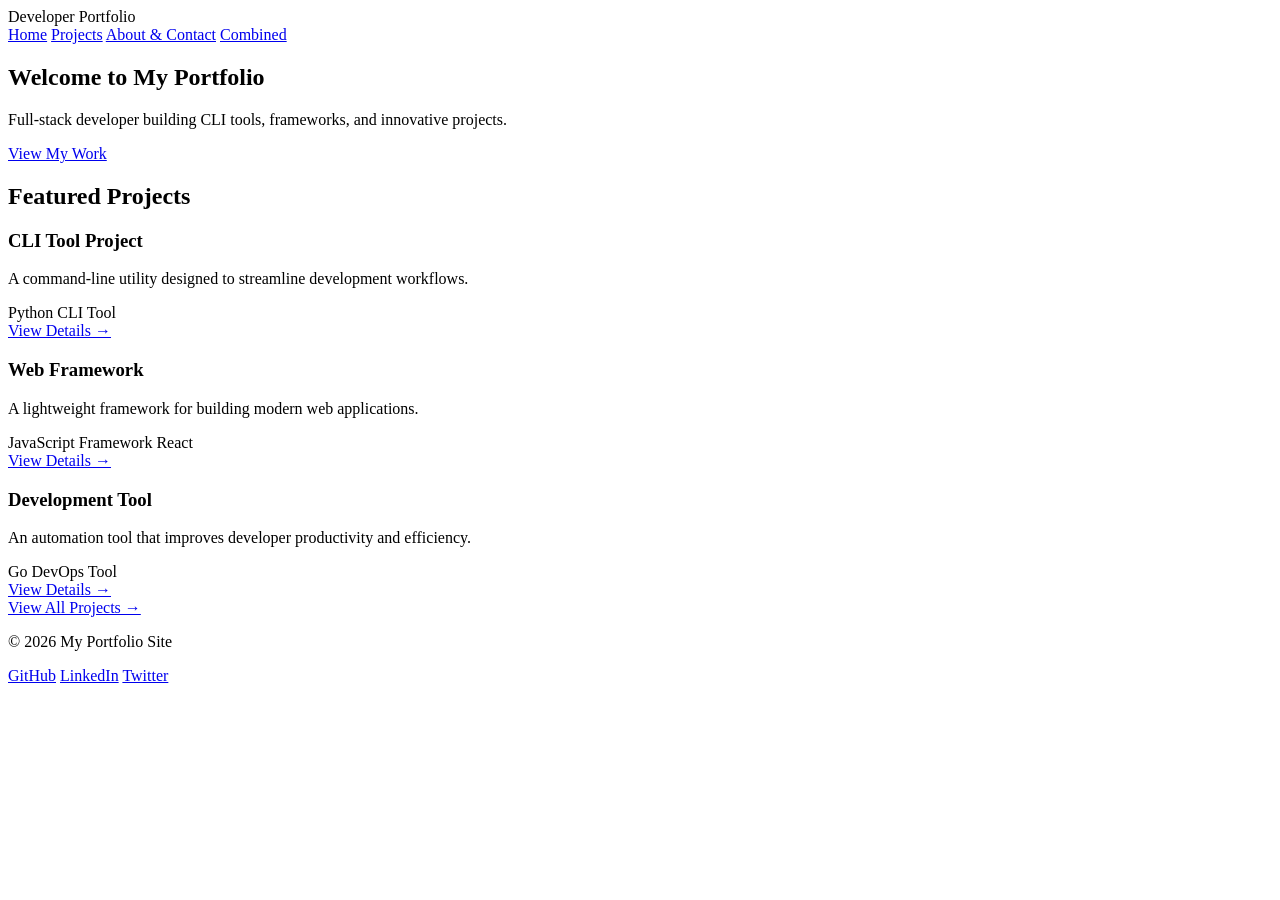
==== index.html @ 74bbf459 "1st commit" ====
<!DOCTYPE html>
<html lang="en">
<head>
    <meta charset="UTF-8">
    <meta name="viewport" content="width=device-width, initial-scale=1.0">
    <title>Welcome to My Portfolio</title>
    <link rel="stylesheet" href="styles.css">
</head>
<body>
    <div class="site-wrapper">
        <!-- Shared Navigation -->
        <header class="site-header">
            <nav class="header-nav" aria-label="Primary navigation">
                <span class="header-brand">Developer Portfolio</span>
                <div class="header-links">
                    <a href="index.html">Home</a>
                    <a href="projects.html">Projects</a>
                    <a href="about.html">About & Contact</a>
                    <a href="combined.html">Combined</a>
                </div>
            </nav>
        </header>

    <!-- Page Content -->
    <main class="page-main">
        <!-- Hero Section -->
        <section class="hero">
            <h1>Welcome to My Portfolio</h1>
            <p>Full-stack developer building CLI tools, frameworks, and innovative projects.</p>
            <a href="projects.html" class="cta-button">View My Work</a>
        </section>

        <!-- Featured Projects Preview -->
        <section class="featured-projects">
            <h2>Featured Projects</h2>
            
            <article class="project-card">
                <h3>CLI Tool Project</h3>
                <p>A command-line utility designed to streamline development workflows.</p>
                <div class="tech-tags">
                    <span class="tag">Python</span>
                    <span class="tag">CLI</span>
                    <span class="tag">Tool</span>
                </div>
                <a href="project-detail.html" class="view-details">View Details →</a>
            </article>

            <article class="project-card">
                <h3>Web Framework</h3>
                <p>A lightweight framework for building modern web applications.</p>
                <div class="tech-tags">
                    <span class="tag">JavaScript</span>
                    <span class="tag">Framework</span>
                    <span class="tag">React</span>
                </div>
                <a href="project-detail.html" class="view-details">View Details →</a>
            </article>

            <article class="project-card">
                <h3>Development Tool</h3>
                <p>An automation tool that improves developer productivity and efficiency.</p>
                <div class="tech-tags">
                    <span class="tag">Go</span>
                    <span class="tag">DevOps</span>
                    <span class="tag">Tool</span>
                </div>
                <a href="project-detail.html" class="view-details">View Details →</a>
            </article>

            <div class="view-more">
                <a href="projects.html" class="view-all">View All Projects →</a>
            </div>
        </section>
    </main>

    <!-- Footer Element -->
    <footer class="site-footer">
        <p>&copy; 2026 My Portfolio Site</p>
        <div class="footer-links">
            <a href="https://github.com" target="_blank">GitHub</a>
            <a href="https://linkedin.com" target="_blank">LinkedIn</a>
            <a href="https://twitter.com" target="_blank">Twitter</a>
        </div>
    </footer>
    </div>
    <script src="scripts.js"></script>
</body>
</html>
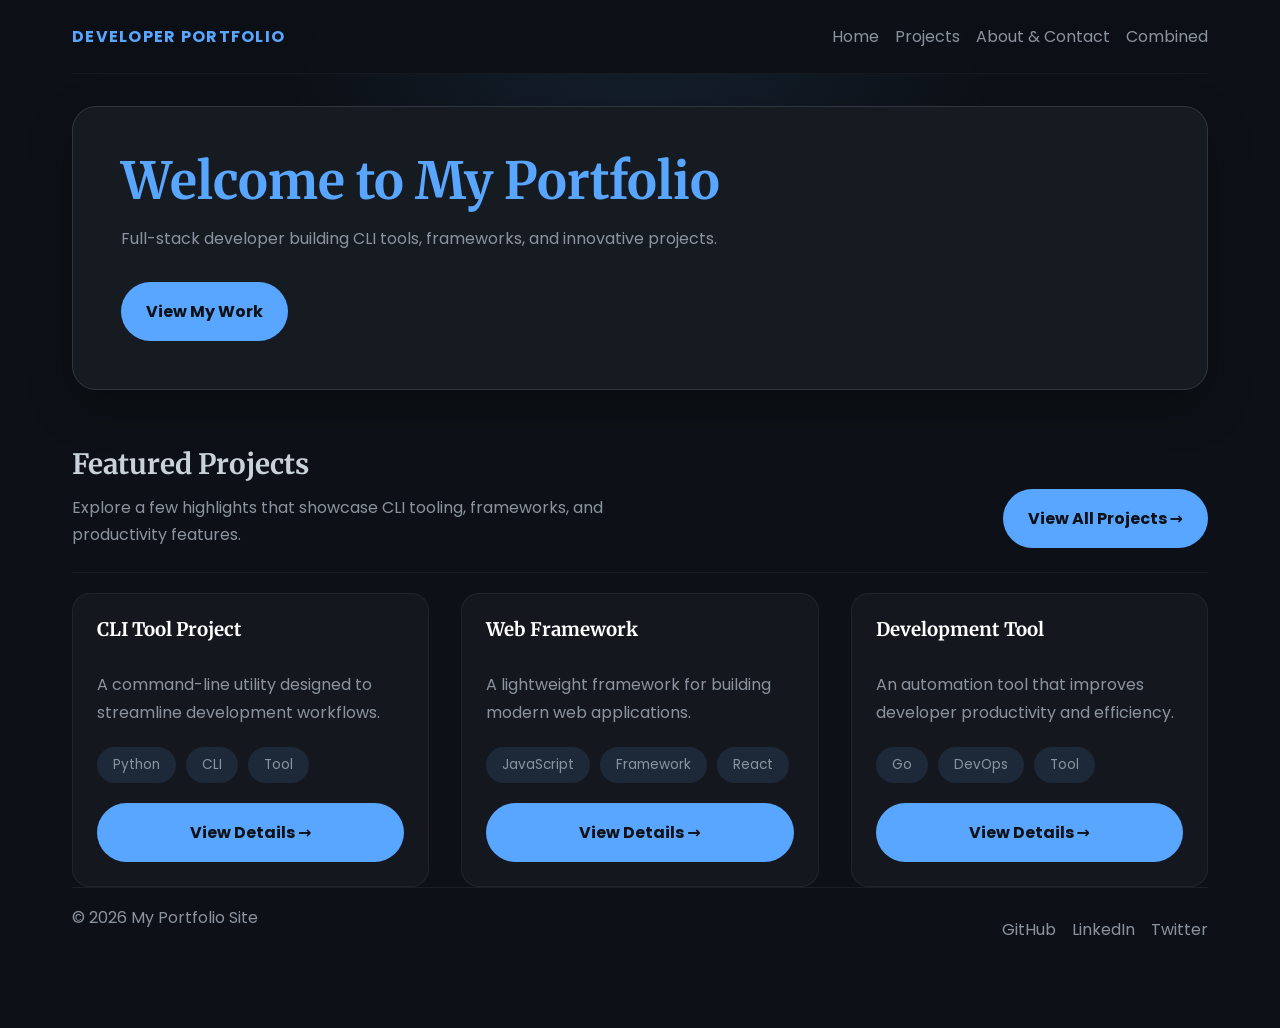
==== commit 8c0accf6: "Flexbox layout" ====
--- a/index.html
+++ b/index.html
@@ -4,7 +4,7 @@
     <meta charset="UTF-8">
     <meta name="viewport" content="width=device-width, initial-scale=1.0">
     <title>Welcome to My Portfolio</title>
-    <link rel="stylesheet" href="styles.css">
+    <link rel="stylesheet" href="assets/css/styles.css">
 </head>
 <body>
     <div class="site-wrapper">
@@ -14,9 +14,9 @@
                 <span class="header-brand">Developer Portfolio</span>
                 <div class="header-links">
                     <a href="index.html">Home</a>
-                    <a href="projects.html">Projects</a>
-                    <a href="about.html">About & Contact</a>
-                    <a href="combined.html">Combined</a>
+                    <a href="pages/projects.html">Projects</a>
+                    <a href="pages/about.html">About & Contact</a>
+                    <a href="pages/combined.html">Combined</a>
                 </div>
             </nav>
         </header>
@@ -27,48 +27,51 @@
         <section class="hero">
             <h1>Welcome to My Portfolio</h1>
             <p>Full-stack developer building CLI tools, frameworks, and innovative projects.</p>
-            <a href="projects.html" class="cta-button">View My Work</a>
+            <a href="pages/projects.html" class="cta-button">View My Work</a>
         </section>
 
         <!-- Featured Projects Preview -->
         <section class="featured-projects">
-            <h2>Featured Projects</h2>
-            
-            <article class="project-card">
-                <h3>CLI Tool Project</h3>
-                <p>A command-line utility designed to streamline development workflows.</p>
-                <div class="tech-tags">
-                    <span class="tag">Python</span>
-                    <span class="tag">CLI</span>
-                    <span class="tag">Tool</span>
+            <div class="featured-header">
+                <div>
+                    <h2>Featured Projects</h2>
+                    <p>Explore a few highlights that showcase CLI tooling, frameworks, and productivity features.</p>
                 </div>
-                <a href="project-detail.html" class="view-details">View Details →</a>
-            </article>
+                <a href="pages/projects.html" class="view-all">View All Projects →</a>
+            </div>
+            <div class="project-list">
+                <article class="project-card">
+                    <h3>CLI Tool Project</h3>
+                    <p>A command-line utility designed to streamline development workflows.</p>
+                    <div class="tech-tags">
+                        <span class="tag">Python</span>
+                        <span class="tag">CLI</span>
+                        <span class="tag">Tool</span>
+                    </div>
+                    <a href="pages/project-detail.html" class="view-details">View Details →</a>
+                </article>
 
-            <article class="project-card">
-                <h3>Web Framework</h3>
-                <p>A lightweight framework for building modern web applications.</p>
-                <div class="tech-tags">
-                    <span class="tag">JavaScript</span>
-                    <span class="tag">Framework</span>
-                    <span class="tag">React</span>
-                </div>
-                <a href="project-detail.html" class="view-details">View Details →</a>
-            </article>
+                <article class="project-card">
+                    <h3>Web Framework</h3>
+                    <p>A lightweight framework for building modern web applications.</p>
+                    <div class="tech-tags">
+                        <span class="tag">JavaScript</span>
+                        <span class="tag">Framework</span>
+                        <span class="tag">React</span>
+                    </div>
+                    <a href="pages/project-detail.html" class="view-details">View Details →</a>
+                </article>
 
-            <article class="project-card">
-                <h3>Development Tool</h3>
-                <p>An automation tool that improves developer productivity and efficiency.</p>
-                <div class="tech-tags">
-                    <span class="tag">Go</span>
-                    <span class="tag">DevOps</span>
-                    <span class="tag">Tool</span>
-                </div>
-                <a href="project-detail.html" class="view-details">View Details →</a>
-            </article>
-
-            <div class="view-more">
-                <a href="projects.html" class="view-all">View All Projects →</a>
+                <article class="project-card">
+                    <h3>Development Tool</h3>
+                    <p>An automation tool that improves developer productivity and efficiency.</p>
+                    <div class="tech-tags">
+                        <span class="tag">Go</span>
+                        <span class="tag">DevOps</span>
+                        <span class="tag">Tool</span>
+                    </div>
+                    <a href="pages/project-detail.html" class="view-details">View Details →</a>
+                </article>
             </div>
         </section>
     </main>
--- a/assets/css/styles.css
+++ b/assets/css/styles.css
@@ -0,0 +1,831 @@
+/* Shared portfolio styles */
+@import url('https://fonts.googleapis.com/css2?family=Merriweather:wght@400;700&family=Poppins:wght@300;400;600;700&display=swap');
+
+:root {
+    color-scheme: dark;
+    /* color palette */
+    --bg: #0d1117;
+    --surface: #161b22;
+    --surface-strong: #21262d;
+    --border: #30363d;
+    --accent: #58a6ff;
+    --accent-strong: #79c0ff;
+    --text: #c9d1d9;
+    --muted: #8b949e;
+    --success: #3fb950;
+    --shadow: 0 18px 45px rgba(0, 0, 0, 0.25);
+
+    /* spacing scale (multiples of 8px) */
+    --space-1: 8px;
+    --space-2: 16px;
+    --space-3: 24px;
+    --space-4: 32px;
+    --space-5: 40px;
+    --space-6: 48px;
+
+    /* border radius tokens */
+    --radius-sm: 8px;
+    --radius-md: 16px;
+    --radius-lg: 24px;
+}
+
+* {
+    box-sizing: border-box;
+}
+
+html {
+    scroll-behavior: smooth;
+}
+
+body {
+    margin: 0;
+    min-height: 100vh;
+    font-family: 'Poppins', system-ui, -apple-system, BlinkMacSystemFont, "Segoe UI", sans-serif;
+    background: radial-gradient(circle at top, rgba(88, 166, 255, 0.10), transparent 30%), var(--bg);
+    color: var(--text);
+}
+
+h1, h2, h3, h4, h5, h6 {
+    font-family: 'Merriweather', serif;
+    font-weight: 700;
+    color: var(--text);
+    margin: 0;
+}
+
+a {
+    color: inherit;
+    text-decoration: none;
+}
+
+img {
+    max-width: 100%;
+}
+
+button {
+    font: inherit;
+}
+
+.site-wrapper {
+    max-width: 1200px;
+    margin: 0 auto;
+    padding: 0 var(--space-3) var(--space-6);
+}
+
+.site-header,
+.site-footer {
+    width: 100%;
+    padding: var(--space-3) 0;
+}
+
+.site-header {
+    position: sticky;
+    top: 0;
+    z-index: 10;
+    background: rgba(13, 17, 23, 0.92);
+    backdrop-filter: blur(18px);
+    border-bottom: 1px solid rgba(255, 255, 255, 0.04);
+}
+
+.header-nav {
+    display: flex;
+    align-items: center;
+    justify-content: space-between;
+    gap: 16px;
+    flex-wrap: wrap;
+}
+
+.header-brand {
+    font-size: 1rem;
+    font-weight: 700;
+    letter-spacing: 0.08em;
+    text-transform: uppercase;
+    color: var(--accent);
+}
+
+.header-links {
+    display: flex;
+    align-items: center;
+    justify-content: flex-end;
+    gap: var(--space-2);
+    flex-wrap: wrap;
+}
+
+.header-links a {
+    color: var(--muted);
+    transition: color 0.2s ease;
+}
+
+.header-links a.active,
+.header-links a:hover {
+    color: var(--accent);
+}
+
+.hero,
+.section-block {
+    background: var(--surface);
+    border: 1px solid var(--border);
+    border-radius: 24px;
+    box-shadow: var(--shadow);
+}
+
+.hero {
+    padding: 48px;
+    margin: 32px 0;
+}
+
+.hero h1 {
+    margin: 0 0 18px;
+    font-size: clamp(2.4rem, 4vw, 4.2rem);
+    line-height: 1.02;
+    color: var(--accent);
+}
+
+.hero p {
+    margin: 0 0 28px;
+    max-width: 720px;
+    line-height: 1.8;
+    color: var(--muted);
+}
+
+.cta-button,
+.view-details,
+.view-all,
+.project-link,
+.breadcrumb a {
+    display: inline-flex;
+    align-items: center;
+    justify-content: center;
+    gap: 0.5rem;
+    padding: var(--space-2) var(--space-3);
+    border-radius: 999px;
+    border: 1px solid transparent;
+    background: var(--accent);
+    color: #0d1117;
+    font-weight: 700;
+    transition: transform 0.2s ease, background-color 0.2s ease;
+}
+
+.cta-button:hover,
+.view-details:hover,
+.view-all:hover,
+.project-link:hover,
+.breadcrumb a:hover {
+    transform: translateY(-1px);
+    background: #79c0ff;
+}
+
+.comparison-grid,
+.featured-projects,
+.projects-grid,
+.skills-grid,
+.experience-grid,
+.project-card,
+.related-projects,
+.project-links,
+.tech-stack-list {
+    display: grid;
+    gap: 20px;
+}
+
+.comparison-grid {
+    grid-template-columns: repeat(auto-fit, minmax(300px, 1fr));
+}
+
+.featured-header {
+    display: flex;
+    justify-content: space-between;
+    align-items: flex-end;
+    gap: var(--space-4);
+    padding-bottom: var(--space-3);
+    border-bottom: 1px solid rgba(255, 255, 255, 0.06);
+}
+
+.featured-header p {
+    margin: var(--space-1) 0 0;
+    color: var(--muted);
+    max-width: 560px;
+    line-height: 1.7;
+}
+
+.project-list {
+    display: flex;
+    flex-wrap: wrap;
+    gap: var(--space-4);
+    justify-content: space-between;
+}
+
+.project-list .project-card {
+    flex: 1 1 min(320px, 100%);
+    min-width: 280px;
+    max-width: 360px;
+}
+
+@media (max-width: 1024px) {
+    .project-list .project-card {
+        flex: 1 1 calc(50% - 1rem);
+        max-width: calc(50% - 1rem);
+    }
+}
+
+@media (max-width: 768px) {
+    .featured-header {
+        flex-direction: column;
+        align-items: stretch;
+    }
+
+    .project-list .project-card {
+        flex: 1 1 100%;
+        max-width: 100%;
+    }
+}
+
+@media (min-width: 1200px) {
+    .project-list .project-card {
+        flex: 1 1 30%;
+        max-width: 32%;
+    }
+}
+
+.comparison-card {
+    background: rgba(255, 255, 255, 0.03);
+    border: 1px solid rgba(115, 132, 145, 0.12);
+    border-radius: 18px;
+    padding: 24px;
+}
+
+.comparison-card h3 {
+    margin-top: 0;
+    color: var(--accent);
+}
+
+.comparison-card ul {
+    margin: 16px 0 0;
+    padding-left: 20px;
+    color: var(--muted);
+}
+
+.comparison-card li {
+    margin-bottom: 8px;
+}
+
+.iframe-grid {
+    grid-template-columns: repeat(auto-fit, minmax(320px, 1fr));
+}
+
+.preview-panel {
+    background: rgba(255, 255, 255, 0.03);
+    border: 1px solid rgba(115, 132, 145, 0.12);
+    border-radius: var(--radius-md);
+    overflow: hidden;
+    display: grid;
+    gap: var(--space-1);
+}
+
+.panel-heading {
+    display: flex;
+    justify-content: space-between;
+    align-items: flex-start;
+    gap: var(--space-2);
+    padding: var(--space-2) var(--space-3);
+    border-bottom: 1px solid rgba(115, 132, 145, 0.12);
+}
+
+.panel-heading h3 {
+    margin: 0;
+    font-size: 1.1rem;
+}
+
+.panel-heading .preview-note {
+margin: var(--space-1) 0 0;
+    font-size: 0.95rem;
+    color: var(--muted);
+    max-width: 280px;
+}
+
+.panel-heading a {
+    color: var(--accent);
+    font-weight: 700;
+    white-space: nowrap;
+}
+
+.preview-frame {
+    width: 100%;
+    min-height: 550px;
+    border: none;
+    background: #0d1117;
+}
+
+@media (max-width: 900px) {
+    .preview-frame {
+        min-height: 520px;
+    }
+}
+
+@media (max-width: 620px) {
+    .preview-frame {
+        min-height: 420px;
+    }
+}
+
+.featured-projects h2,
+.projects-page h1,
+.about-page h1,
+.project-detail-page h1,
+.section-title {
+    font-size: 1.75rem;
+    margin-bottom: 12px;
+    color: var(--text);
+}
+
+.project-card,
+.related-project-card,
+.skill-category,
+.experience-item,
+.contact-section,
+.tech-item,
+.screenshot-placeholder,
+.code-snippet,
+.project-links .link-group,
+.project-hero,
+.problem-statement,
+.solution-section,
+.tech-stack-section,
+.related-projects {
+    padding: 24px;
+}
+
+.project-card,
+.related-project-card,
+.skill-category,
+.experience-item,
+.screenshot-placeholder,
+.code-snippet,
+.project-links .link-group,
+.tech-stack-item {
+    border-radius: 18px;
+    background: rgba(255, 255, 255, 0.03);
+    border: 1px solid rgba(115, 132, 145, 0.12);
+}
+
+.project-card h3,
+.related-project-card h3,
+.skill-category h3,
+.experience-item h3 {
+    margin: 0 0 10px;
+    color: #ffffff;
+}
+
+.project-card p,
+.related-project-card p,
+.skill-category p,
+.experience-item p,
+.tech-item,
+.contact-info p,
+.project-hero p {
+    margin: 0;
+    color: var(--muted);
+    line-height: 1.75;
+}
+
+.tech-tags,
+.skill-list,
+.project-metadata,
+.contact-info {
+    display: flex;
+    flex-wrap: wrap;
+    gap: 10px;
+    align-items: center;
+}
+
+.tag,
+.skill-tag,
+.category-badge,
+.status-badge,
+.year,
+.breadcrumb a,
+.filter-btn {
+    display: inline-flex;
+    align-items: center;
+    padding: var(--space-1) var(--space-2);
+    border-radius: 999px;
+    background: rgba(88, 166, 255, 0.12);
+    color: var(--muted);
+    font-size: 0.85rem;
+}
+
+.category-badge,
+.status-badge,
+.year {
+    font-weight: 700;
+    color: var(--text);
+    background: rgba(56, 139, 255, 0.16);
+}
+
+.status-badge {
+    background: rgba(63, 185, 80, 0.16);
+}
+
+.project-metadata {
+    gap: 12px;
+    margin-top: 16px;
+}
+
+.filters {
+    grid-template-columns: repeat(4, minmax(0, auto));
+    margin-bottom: 24px;
+}
+
+.filter-btn {
+    border: 1px solid rgba(255, 255, 255, 0.08);
+    background: var(--surface);
+    cursor: pointer;
+    transition: background-color 0.2s ease, border-color 0.2s ease;
+}
+
+.filter-btn:hover,
+.filter-btn.active {
+    background: rgba(88, 166, 255, 0.16);
+    border-color: var(--accent);
+    color: var(--accent);
+}
+
+.projects-grid {
+    grid-template-columns: repeat(auto-fit, minmax(260px, 1fr));
+}
+
+.project-card .category-badge {
+    margin-top: 16px;
+}
+
+.view-more {
+    display: flex;
+    justify-content: center;
+    margin-top: 20px;
+}
+
+.about-section,
+.skills-section,
+.experience-section,
+.contact-section,
+.project-hero,
+.problem-statement,
+.solution-section,
+.tech-stack-section,
+.related-projects {
+    margin-bottom: 24px;
+}
+
+.skills-grid {
+    grid-template-columns: repeat(auto-fit, minmax(220px, 1fr));
+}
+
+.skill-category {
+    display: grid;
+    gap: 16px;
+}
+
+.skill-list {
+    justify-content: flex-start;
+}
+
+.skill-tag {
+    background: rgba(63, 185, 80, 0.14);
+    color: #b5f2a1;
+}
+
+.experience-grid {
+    display: grid;
+    gap: 16px;
+}
+
+.experience-item .time-period {
+    margin: 8px 0 0;
+    color: var(--accent);
+    font-size: 0.95rem;
+}
+
+.contact-info {
+    display: grid;
+    gap: 12px;
+}
+
+.contact-info a {
+    color: var(--accent);
+}
+
+.project-hero {
+    display: grid;
+    gap: 16px;
+}
+
+.project-header {
+    display: flex;
+    flex-wrap: wrap;
+    justify-content: space-between;
+    gap: 16px;
+    align-items: flex-start;
+}
+
+.project-header h1 {
+    margin: 0;
+    font-size: clamp(2rem, 3vw, 3rem);
+}
+
+.project-tagline {
+    max-width: 720px;
+}
+
+.screenshot-placeholder {
+    min-height: 180px;
+    display: grid;
+    place-items: center;
+    text-align: center;
+    color: var(--muted);
+}
+
+.code-snippet {
+    background: #010409;
+    border: 1px solid rgba(115, 132, 145, 0.12);
+    overflow-x: auto;
+}
+
+.code-snippet pre {
+    margin: 0;
+    padding: 20px;
+    color: #c9d1d9;
+    font-family: ui-monospace, SFMono-Regular, Menlo, Monaco, Consolas, "Liberation Mono", "Courier New", monospace;
+    font-size: 0.95rem;
+    line-height: 1.65;
+}
+
+.project-links .link-group {
+    border: none;
+    background: rgba(0, 0, 0, 0.06);
+}
+
+.project-links .link-group a {
+    width: 100%;
+    display: block;
+    color: var(--text);
+}
+
+.related-projects {
+    grid-template-columns: repeat(auto-fit, minmax(240px, 1fr));
+}
+
+.site-footer {
+    display: flex;
+    justify-content: space-between;
+    align-items: center;
+    flex-wrap: wrap;
+    gap: 10px;
+    padding-top: 16px;
+    border-top: 1px solid rgba(255, 255, 255, 0.06);
+    color: var(--muted);
+}
+
+.footer-links {
+    display: flex;
+    gap: 16px;
+    flex-wrap: wrap;
+}
+
+.footer-links a {
+    color: var(--muted);
+}
+
+.footer-links a:hover {
+    color: var(--accent);
+}
+
+@media (max-width: 860px) {
+    .hero,
+    .project-card,
+    .skill-category,
+    .experience-item,
+    .project-hero,
+    .problem-statement,
+    .solution-section,
+    .tech-stack-section,
+    .related-projects,
+    .project-links {
+        padding: 20px;
+    }
+
+    .filters {
+        grid-template-columns: repeat(2, minmax(0, 1fr));
+    }
+
+    .header-nav {
+        justify-content: center;
+    }
+}
+
+.breadcrumb {
+    margin-bottom: 16px;
+}
+
+.breadcrumb a {
+    display: inline-flex;
+    color: var(--accent);
+    font-weight: 700;
+}
+
+#main {
+    padding-top: var(--space-4);
+}
+
+/* Two-column layout: main content + sidebar. Uses CSS Grid and is responsive. */
+.two-column {
+    display: grid;
+    grid-template-columns: 1fr 320px;
+    gap: var(--space-4);
+    align-items: start;
+}
+
+/* Make the sidebar collapse under main content on small screens */
+@media (max-width: 900px) {
+    .two-column {
+        grid-template-columns: 1fr;
+    }
+}
+
+/* Page main uses grid for vertical rhythm */
+.page-main {
+    display: grid;
+    gap: var(--space-3);
+}
+
+/* Baseline content styles to avoid unstyled default output */
+p {
+    margin: 0 0 var(--space-3) 0;
+    color: var(--muted);
+    line-height: 1.7;
+}
+
+ul, ol {
+    margin: 0 0 var(--space-3) 0;
+    padding-left: 1.25rem;
+    color: var(--muted);
+}
+
+li {
+    margin-bottom: calc(var(--space-1) / 2);
+}
+
+nav ul {
+    list-style: none;
+    margin: 0;
+    padding: 0;
+    display: flex;
+    gap: var(--space-2);
+    align-items: center;
+}
+
+/* Form controls: consistent sizing and spacing */
+input[type="text"],
+input[type="email"],
+textarea,
+select {
+    width: 100%;
+    padding: var(--space-2);
+    border-radius: var(--radius-sm);
+    border: 1px solid var(--border);
+    background: var(--surface);
+    color: var(--text);
+    outline: none;
+}
+
+input:focus, textarea:focus, select:focus {
+    border-color: var(--accent);
+    box-shadow: 0 0 0 4px rgba(88,166,255,0.06);
+}
+
+/* Make images that sit in columns behave */
+.column-img {
+    width: 100%;
+    height: auto;
+    display: block;
+    border-radius: var(--radius-sm);
+}
+
+/* Small utility classes */
+.text-muted { color: var(--muted); }
+.text-center { text-align: center; }
+.mb-1 { margin-bottom: var(--space-1); }
+.mb-2 { margin-bottom: var(--space-2); }
+.mb-3 { margin-bottom: var(--space-3); }
+
+@media (max-width: 768px) {
+    /* Tablet adjustments */
+    .site-wrapper {
+        padding: 0 var(--space-2) var(--space-5);
+    }
+
+    .hero {
+        padding: var(--space-3);
+    }
+
+    .preview-frame {
+        min-height: 480px;
+    }
+
+    .comparison-grid,
+    .projects-grid {
+        grid-template-columns: repeat(auto-fit, minmax(220px, 1fr));
+    }
+
+    .filters {
+        grid-template-columns: repeat(2, minmax(0, 1fr));
+    }
+
+    .project-header {
+        gap: var(--space-2);
+    }
+}
+
+@media (max-width: 620px) {
+    .site-wrapper {
+        padding: 0 16px 32px;
+    }
+
+    .hero,
+    .project-card,
+    .skill-category,
+    .experience-item,
+    .project-hero,
+    .problem-statement,
+    .solution-section,
+    .tech-stack-section,
+    .related-projects,
+    .project-links {
+        padding: 16px;
+    }
+
+    .header-links {
+        justify-content: center;
+        gap: 12px;
+    }
+
+    .project-header {
+        flex-direction: column;
+    }
+
+    .projects-grid,
+    .related-projects,
+    .skills-grid {
+        grid-template-columns: 1fr;
+    }
+}
+
+@media (max-width: 320px) {
+    /* Narrow mobile phones */
+    body {
+        font-size: 14px;
+    }
+
+    .site-wrapper {
+        padding: 0 8px 24px;
+    }
+
+    .hero {
+        padding: var(--space-2);
+        margin: var(--space-3) 0;
+    }
+
+    .hero h1 {
+        font-size: 1.6rem;
+        line-height: 1.05;
+    }
+
+    .cta-button,
+    .view-details,
+    .view-all,
+    .project-link {
+        padding: var(--space-1) var(--space-2);
+    }
+
+    .preview-frame {
+        min-height: 360px;
+    }
+}
+
+@media (min-width: 1200px) {
+    /* Desktop enhancements */
+    .site-wrapper {
+        padding-left: var(--space-4);
+        padding-right: var(--space-4);
+    }
+
+    .two-column {
+        grid-template-columns: 1fr 360px;
+    }
+
+    .projects-grid {
+        grid-template-columns: repeat(3, minmax(240px, 1fr));
+    }
+
+    .hero {
+        padding: var(--space-6);
+    }
+}
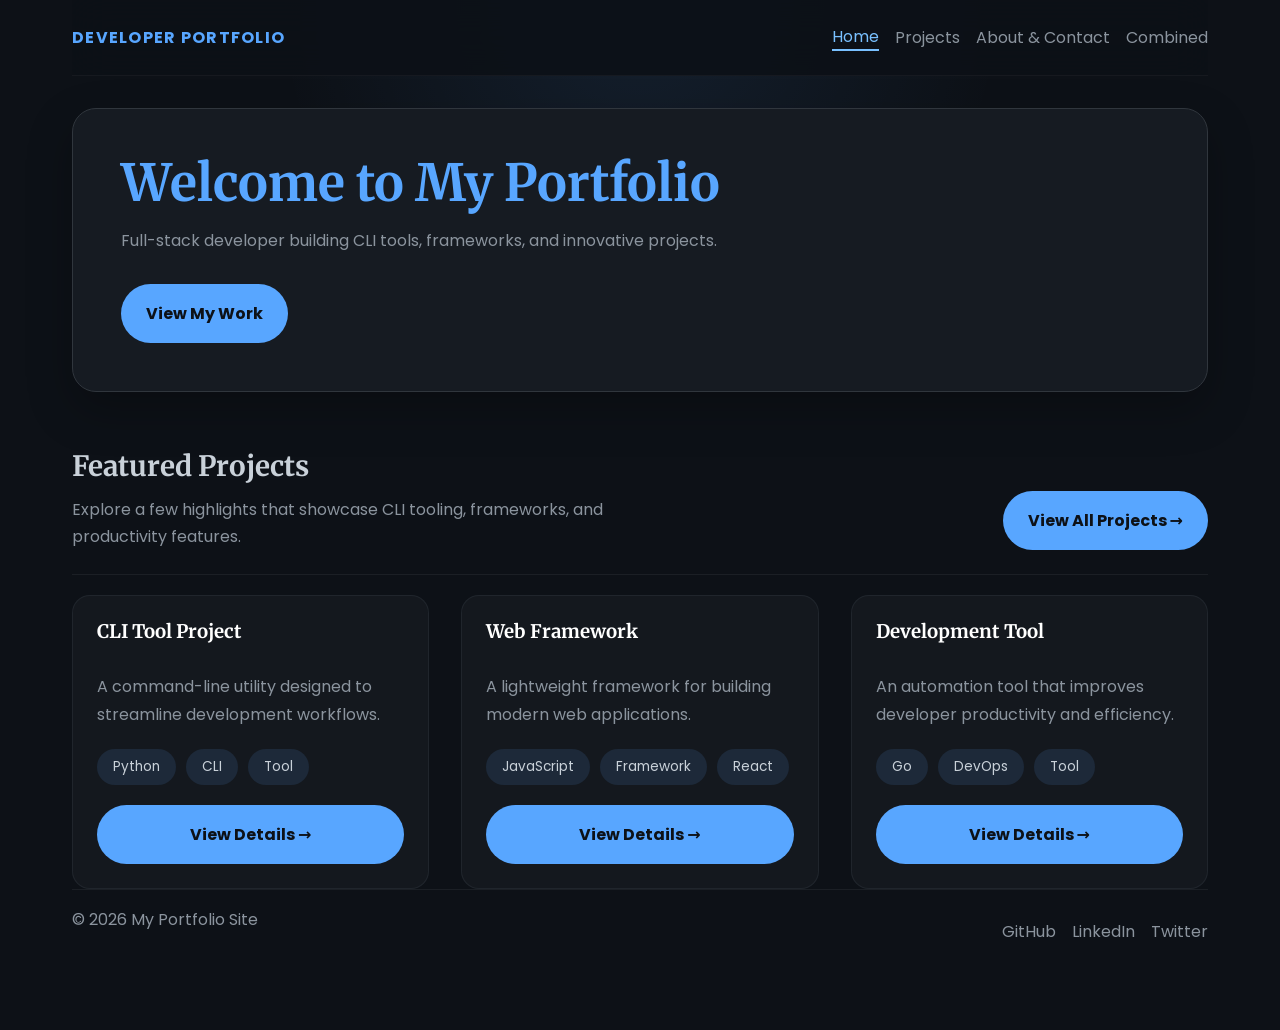
==== commit 359ec6ec: "Format assignment repository URL" ====
--- a/index.html
+++ b/index.html
@@ -11,11 +11,11 @@
         <!-- Shared Navigation -->
         <header class="site-header">
             <nav class="header-nav" aria-label="Primary navigation">
-                <span class="header-brand">Developer Portfolio</span>
+                <a class="header-brand" href="index.html">Developer Portfolio</a>
                 <div class="header-links">
-                    <a href="index.html">Home</a>
+                    <a href="index.html" aria-current="page">Home</a>
                     <a href="pages/projects.html">Projects</a>
-                    <a href="pages/about.html">About & Contact</a>
+                    <a href="pages/about.html">About &amp; Contact</a>
                     <a href="pages/combined.html">Combined</a>
                 </div>
             </nav>
@@ -80,9 +80,9 @@
     <footer class="site-footer">
         <p>&copy; 2026 My Portfolio Site</p>
         <div class="footer-links">
-            <a href="https://github.com" target="_blank">GitHub</a>
-            <a href="https://linkedin.com" target="_blank">LinkedIn</a>
-            <a href="https://twitter.com" target="_blank">Twitter</a>
+            <a href="https://github.com" target="_blank" rel="noopener noreferrer">GitHub</a>
+            <a href="https://linkedin.com" target="_blank" rel="noopener noreferrer">LinkedIn</a>
+            <a href="https://twitter.com" target="_blank" rel="noopener noreferrer">Twitter</a>
         </div>
     </footer>
     </div>
--- a/assets/css/styles.css
+++ b/assets/css/styles.css
@@ -367,6 +367,7 @@
     border: 1px solid rgba(115, 132, 145, 0.12);
 }
 
+.project-card h2,
 .project-card h3,
 .related-project-card h3,
 .skill-category h3,
@@ -829,3 +830,105 @@
         padding: var(--space-6);
     }
 }
+
+/* Contact form and accessibility refinements */
+.header-brand:focus-visible,
+.header-links a:focus-visible,
+.footer-links a:focus-visible,
+.cta-button:focus-visible,
+.view-details:focus-visible,
+.view-all:focus-visible,
+.filter-btn:focus-visible,
+input:focus-visible,
+textarea:focus-visible {
+    outline: 3px solid var(--accent-strong);
+    outline-offset: 3px;
+}
+
+.header-links a[aria-current="page"] {
+    color: var(--accent-strong);
+    border-bottom: 2px solid var(--accent-strong);
+}
+
+.tag,
+.skill-tag,
+.category-badge,
+.status-badge,
+.year,
+.filter-btn {
+    color: var(--text);
+}
+
+.contact-form {
+    margin-top: var(--space-4);
+    padding-top: var(--space-3);
+    border-top: 1px solid var(--border);
+}
+
+.contact-form fieldset {
+    margin: 0;
+    padding: 0;
+    border: 0;
+}
+
+.contact-form legend {
+    margin-bottom: var(--space-2);
+    font-family: 'Merriweather', serif;
+    font-size: 1.25rem;
+    font-weight: 700;
+    color: var(--text);
+}
+
+.form-field,
+.contact-method-group {
+    display: grid;
+    gap: var(--space-1);
+    margin-bottom: var(--space-3);
+}
+
+.form-field label,
+.radio-options label,
+.contact-method-group legend {
+    color: var(--text);
+    font-weight: 600;
+}
+
+.radio-options {
+    display: flex;
+    flex-wrap: wrap;
+    gap: var(--space-3);
+}
+
+.radio-options div {
+    display: flex;
+    align-items: center;
+    gap: var(--space-1);
+}
+
+.error-message {
+    display: none;
+    margin: 0;
+    color: #ffb4ab;
+    font-weight: 600;
+}
+
+.form-field.has-error input,
+.form-field.has-error textarea,
+.contact-method-group.has-error {
+    border-color: #ffb4ab;
+}
+
+.form-field.has-error input,
+.form-field.has-error textarea {
+    box-shadow: 0 0 0 3px rgba(255, 180, 171, 0.18);
+}
+
+.has-error .error-message {
+    display: block;
+}
+
+.form-status {
+    margin: var(--space-2) 0 0;
+    color: var(--success);
+    font-weight: 700;
+}
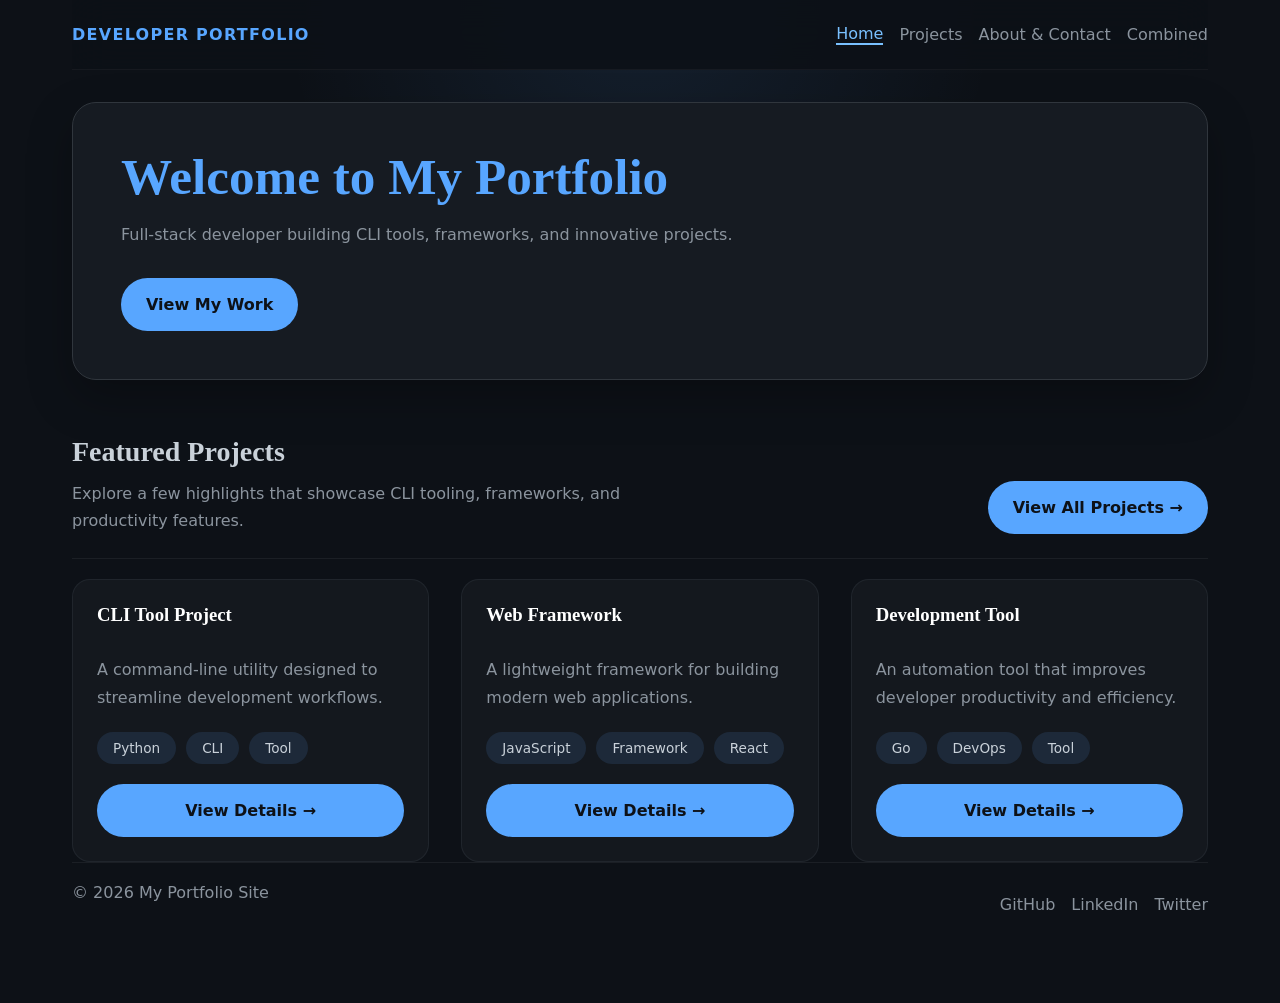
==== commit 92fbc859: "Harden static site: CSP, referrer policy, safe external links, CI perms" ====
--- a/index.html
+++ b/index.html
@@ -3,6 +3,8 @@
 <head>
     <meta charset="UTF-8">
     <meta name="viewport" content="width=device-width, initial-scale=1.0">
+    <meta http-equiv="Content-Security-Policy" content="default-src 'self'; script-src 'self'; style-src 'self' 'unsafe-inline' https://fonts.googleapis.com; font-src https://fonts.gstatic.com; img-src 'self' data:; frame-src 'self'; object-src 'none'; base-uri 'none'; form-action 'self'">
+    <meta name="referrer" content="strict-origin-when-cross-origin">
     <title>Welcome to My Portfolio</title>
     <link rel="stylesheet" href="assets/css/styles.css">
 </head>
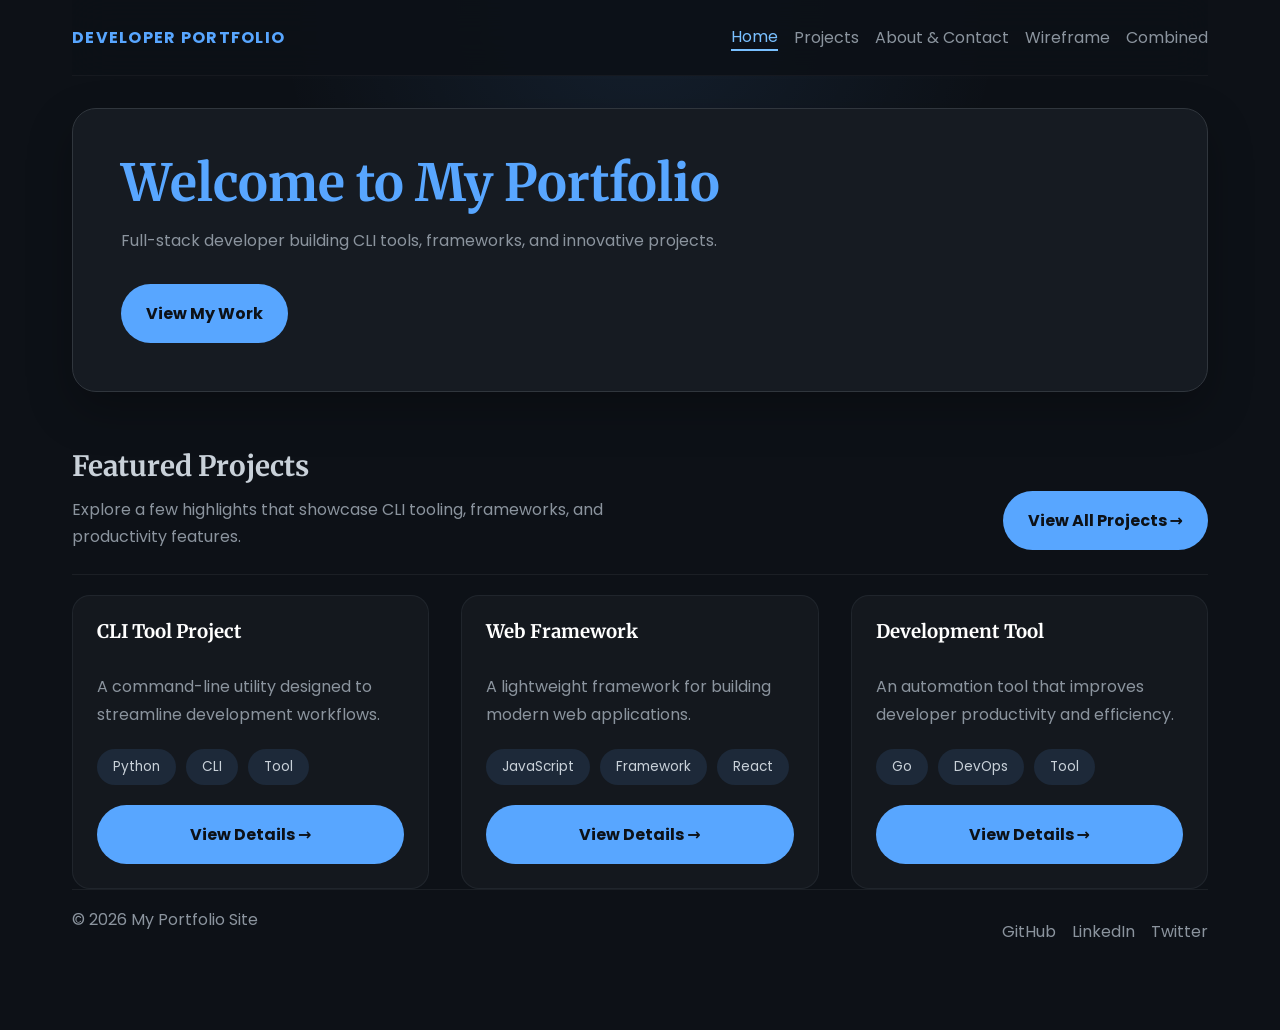
==== commit 25bc6c92: "Extract shared header/footer component and de-duplicate styles Co-Authored-By: Devin AI <158243242+d" ====
--- a/index.html
+++ b/index.html
@@ -3,25 +3,14 @@
 <head>
     <meta charset="UTF-8">
     <meta name="viewport" content="width=device-width, initial-scale=1.0">
-    <meta http-equiv="Content-Security-Policy" content="default-src 'self'; script-src 'self'; style-src 'self' 'unsafe-inline' https://fonts.googleapis.com; font-src https://fonts.gstatic.com; img-src 'self' data:; frame-src 'self'; object-src 'none'; base-uri 'none'; form-action 'self'">
-    <meta name="referrer" content="strict-origin-when-cross-origin">
     <title>Welcome to My Portfolio</title>
     <link rel="stylesheet" href="assets/css/styles.css">
+    <script src="assets/js/site-chrome.js"></script>
 </head>
 <body>
     <div class="site-wrapper">
         <!-- Shared Navigation -->
-        <header class="site-header">
-            <nav class="header-nav" aria-label="Primary navigation">
-                <a class="header-brand" href="index.html">Developer Portfolio</a>
-                <div class="header-links">
-                    <a href="index.html" aria-current="page">Home</a>
-                    <a href="pages/projects.html">Projects</a>
-                    <a href="pages/about.html">About &amp; Contact</a>
-                    <a href="pages/combined.html">Combined</a>
-                </div>
-            </nav>
-        </header>
+        <site-header current="home"></site-header>
 
     <!-- Page Content -->
     <main class="page-main">
@@ -79,15 +68,7 @@
     </main>
 
     <!-- Footer Element -->
-    <footer class="site-footer">
-        <p>&copy; 2026 My Portfolio Site</p>
-        <div class="footer-links">
-            <a href="https://github.com" target="_blank" rel="noopener noreferrer">GitHub</a>
-            <a href="https://linkedin.com" target="_blank" rel="noopener noreferrer">LinkedIn</a>
-            <a href="https://twitter.com" target="_blank" rel="noopener noreferrer">Twitter</a>
-        </div>
-    </footer>
+    <site-footer></site-footer>
     </div>
-    <script src="scripts.js"></script>
 </body>
 </html>
--- a/assets/css/styles.css
+++ b/assets/css/styles.css
@@ -7,7 +7,9 @@
     --bg: #0d1117;
     --surface: #161b22;
     --surface-strong: #21262d;
+    --surface-soft: rgba(255, 255, 255, 0.03);
     --border: #30363d;
+    --border-soft: rgba(115, 132, 145, 0.12);
     --accent: #58a6ff;
     --accent-strong: #79c0ff;
     --text: #c9d1d9;
@@ -69,6 +71,13 @@
     max-width: 1200px;
     margin: 0 auto;
     padding: 0 var(--space-3) var(--space-6);
+}
+
+/* Shared chrome custom elements are transparent wrappers so the header can
+   stay sticky relative to the page. */
+site-header,
+site-footer {
+    display: contents;
 }
 
 .site-header,
@@ -246,13 +255,6 @@
     }
 }
 
-.comparison-card {
-    background: rgba(255, 255, 255, 0.03);
-    border: 1px solid rgba(115, 132, 145, 0.12);
-    border-radius: 18px;
-    padding: 24px;
-}
-
 .comparison-card h3 {
     margin-top: 0;
     color: var(--accent);
@@ -273,8 +275,8 @@
 }
 
 .preview-panel {
-    background: rgba(255, 255, 255, 0.03);
-    border: 1px solid rgba(115, 132, 145, 0.12);
+    background: var(--surface-soft);
+    border: 1px solid var(--border-soft);
     border-radius: var(--radius-md);
     overflow: hidden;
     display: grid;
@@ -287,7 +289,7 @@
     align-items: flex-start;
     gap: var(--space-2);
     padding: var(--space-2) var(--space-3);
-    border-bottom: 1px solid rgba(115, 132, 145, 0.12);
+    border-bottom: 1px solid var(--border-soft);
 }
 
 .panel-heading h3 {
@@ -337,6 +339,7 @@
     color: var(--text);
 }
 
+.comparison-card,
 .project-card,
 .related-project-card,
 .skill-category,
@@ -354,6 +357,7 @@
     padding: 24px;
 }
 
+.comparison-card,
 .project-card,
 .related-project-card,
 .skill-category,
@@ -363,8 +367,8 @@
 .project-links .link-group,
 .tech-stack-item {
     border-radius: 18px;
-    background: rgba(255, 255, 255, 0.03);
-    border: 1px solid rgba(115, 132, 145, 0.12);
+    background: var(--surface-soft);
+    border: 1px solid var(--border-soft);
 }
 
 .project-card h2,
@@ -410,7 +414,7 @@
     padding: var(--space-1) var(--space-2);
     border-radius: 999px;
     background: rgba(88, 166, 255, 0.12);
-    color: var(--muted);
+    color: var(--text);
     font-size: 0.85rem;
 }
 
@@ -546,7 +550,7 @@
 
 .code-snippet {
     background: #010409;
-    border: 1px solid rgba(115, 132, 145, 0.12);
+    border: 1px solid var(--border-soft);
     overflow-x: auto;
 }
 
@@ -711,6 +715,7 @@
 }
 
 /* Small utility classes */
+.wf-note { font-size: 0.85em; }
 .text-muted { color: var(--muted); }
 .text-center { text-align: center; }
 .mb-1 { margin-bottom: var(--space-1); }
@@ -850,15 +855,6 @@
     border-bottom: 2px solid var(--accent-strong);
 }
 
-.tag,
-.skill-tag,
-.category-badge,
-.status-badge,
-.year,
-.filter-btn {
-    color: var(--text);
-}
-
 .contact-form {
     margin-top: var(--space-4);
     padding-top: var(--space-3);
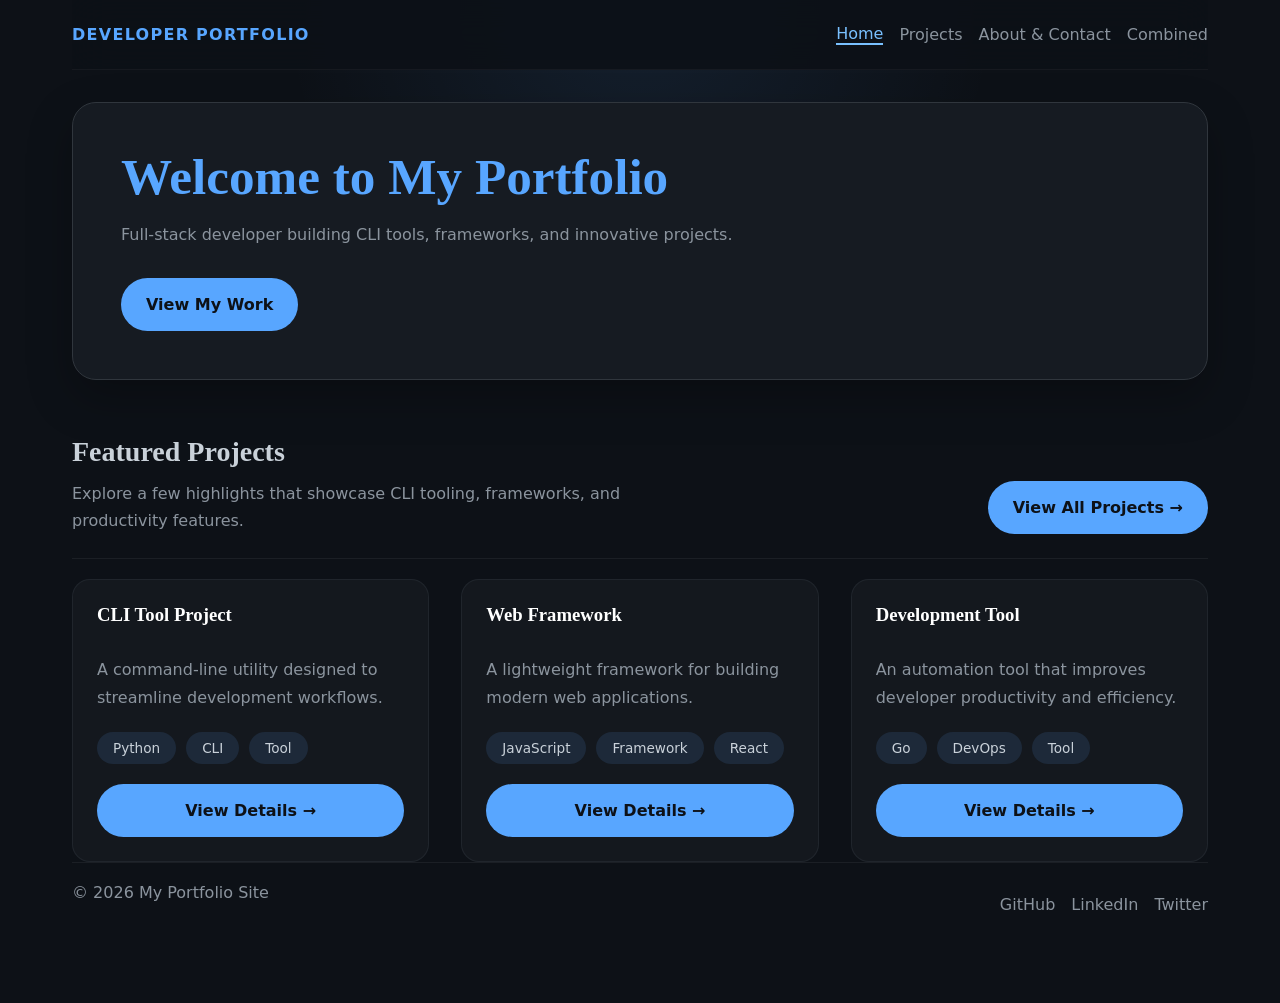
==== commit f1c4fb5c: "Merge pull request #3 from ASharlayne/devin/1786561371-security-hardening Security hardening: CSP, r" ====
--- a/index.html
+++ b/index.html
@@ -3,14 +3,25 @@
 <head>
     <meta charset="UTF-8">
     <meta name="viewport" content="width=device-width, initial-scale=1.0">
+    <meta http-equiv="Content-Security-Policy" content="default-src 'self'; script-src 'self'; style-src 'self' 'unsafe-inline' https://fonts.googleapis.com; font-src https://fonts.gstatic.com; img-src 'self' data:; frame-src 'self'; object-src 'none'; base-uri 'none'; form-action 'self'">
+    <meta name="referrer" content="strict-origin-when-cross-origin">
     <title>Welcome to My Portfolio</title>
     <link rel="stylesheet" href="assets/css/styles.css">
-    <script src="assets/js/site-chrome.js"></script>
 </head>
 <body>
     <div class="site-wrapper">
         <!-- Shared Navigation -->
-        <site-header current="home"></site-header>
+        <header class="site-header">
+            <nav class="header-nav" aria-label="Primary navigation">
+                <a class="header-brand" href="index.html">Developer Portfolio</a>
+                <div class="header-links">
+                    <a href="index.html" aria-current="page">Home</a>
+                    <a href="pages/projects.html">Projects</a>
+                    <a href="pages/about.html">About &amp; Contact</a>
+                    <a href="pages/combined.html">Combined</a>
+                </div>
+            </nav>
+        </header>
 
     <!-- Page Content -->
     <main class="page-main">
@@ -68,7 +79,15 @@
     </main>
 
     <!-- Footer Element -->
-    <site-footer></site-footer>
+    <footer class="site-footer">
+        <p>&copy; 2026 My Portfolio Site</p>
+        <div class="footer-links">
+            <a href="https://github.com" target="_blank" rel="noopener noreferrer">GitHub</a>
+            <a href="https://linkedin.com" target="_blank" rel="noopener noreferrer">LinkedIn</a>
+            <a href="https://twitter.com" target="_blank" rel="noopener noreferrer">Twitter</a>
+        </div>
+    </footer>
     </div>
+    <script src="scripts.js"></script>
 </body>
 </html>
--- a/assets/css/styles.css
+++ b/assets/css/styles.css
@@ -7,9 +7,7 @@
     --bg: #0d1117;
     --surface: #161b22;
     --surface-strong: #21262d;
-    --surface-soft: rgba(255, 255, 255, 0.03);
     --border: #30363d;
-    --border-soft: rgba(115, 132, 145, 0.12);
     --accent: #58a6ff;
     --accent-strong: #79c0ff;
     --text: #c9d1d9;
@@ -71,13 +69,6 @@
     max-width: 1200px;
     margin: 0 auto;
     padding: 0 var(--space-3) var(--space-6);
-}
-
-/* Shared chrome custom elements are transparent wrappers so the header can
-   stay sticky relative to the page. */
-site-header,
-site-footer {
-    display: contents;
 }
 
 .site-header,
@@ -255,6 +246,13 @@
     }
 }
 
+.comparison-card {
+    background: rgba(255, 255, 255, 0.03);
+    border: 1px solid rgba(115, 132, 145, 0.12);
+    border-radius: 18px;
+    padding: 24px;
+}
+
 .comparison-card h3 {
     margin-top: 0;
     color: var(--accent);
@@ -275,8 +273,8 @@
 }
 
 .preview-panel {
-    background: var(--surface-soft);
-    border: 1px solid var(--border-soft);
+    background: rgba(255, 255, 255, 0.03);
+    border: 1px solid rgba(115, 132, 145, 0.12);
     border-radius: var(--radius-md);
     overflow: hidden;
     display: grid;
@@ -289,7 +287,7 @@
     align-items: flex-start;
     gap: var(--space-2);
     padding: var(--space-2) var(--space-3);
-    border-bottom: 1px solid var(--border-soft);
+    border-bottom: 1px solid rgba(115, 132, 145, 0.12);
 }
 
 .panel-heading h3 {
@@ -339,7 +337,6 @@
     color: var(--text);
 }
 
-.comparison-card,
 .project-card,
 .related-project-card,
 .skill-category,
@@ -357,7 +354,6 @@
     padding: 24px;
 }
 
-.comparison-card,
 .project-card,
 .related-project-card,
 .skill-category,
@@ -367,8 +363,8 @@
 .project-links .link-group,
 .tech-stack-item {
     border-radius: 18px;
-    background: var(--surface-soft);
-    border: 1px solid var(--border-soft);
+    background: rgba(255, 255, 255, 0.03);
+    border: 1px solid rgba(115, 132, 145, 0.12);
 }
 
 .project-card h2,
@@ -414,7 +410,7 @@
     padding: var(--space-1) var(--space-2);
     border-radius: 999px;
     background: rgba(88, 166, 255, 0.12);
-    color: var(--text);
+    color: var(--muted);
     font-size: 0.85rem;
 }
 
@@ -550,7 +546,7 @@
 
 .code-snippet {
     background: #010409;
-    border: 1px solid var(--border-soft);
+    border: 1px solid rgba(115, 132, 145, 0.12);
     overflow-x: auto;
 }
 
@@ -715,7 +711,6 @@
 }
 
 /* Small utility classes */
-.wf-note { font-size: 0.85em; }
 .text-muted { color: var(--muted); }
 .text-center { text-align: center; }
 .mb-1 { margin-bottom: var(--space-1); }
@@ -855,6 +850,15 @@
     border-bottom: 2px solid var(--accent-strong);
 }
 
+.tag,
+.skill-tag,
+.category-badge,
+.status-badge,
+.year,
+.filter-btn {
+    color: var(--text);
+}
+
 .contact-form {
     margin-top: var(--space-4);
     padding-top: var(--space-3);
